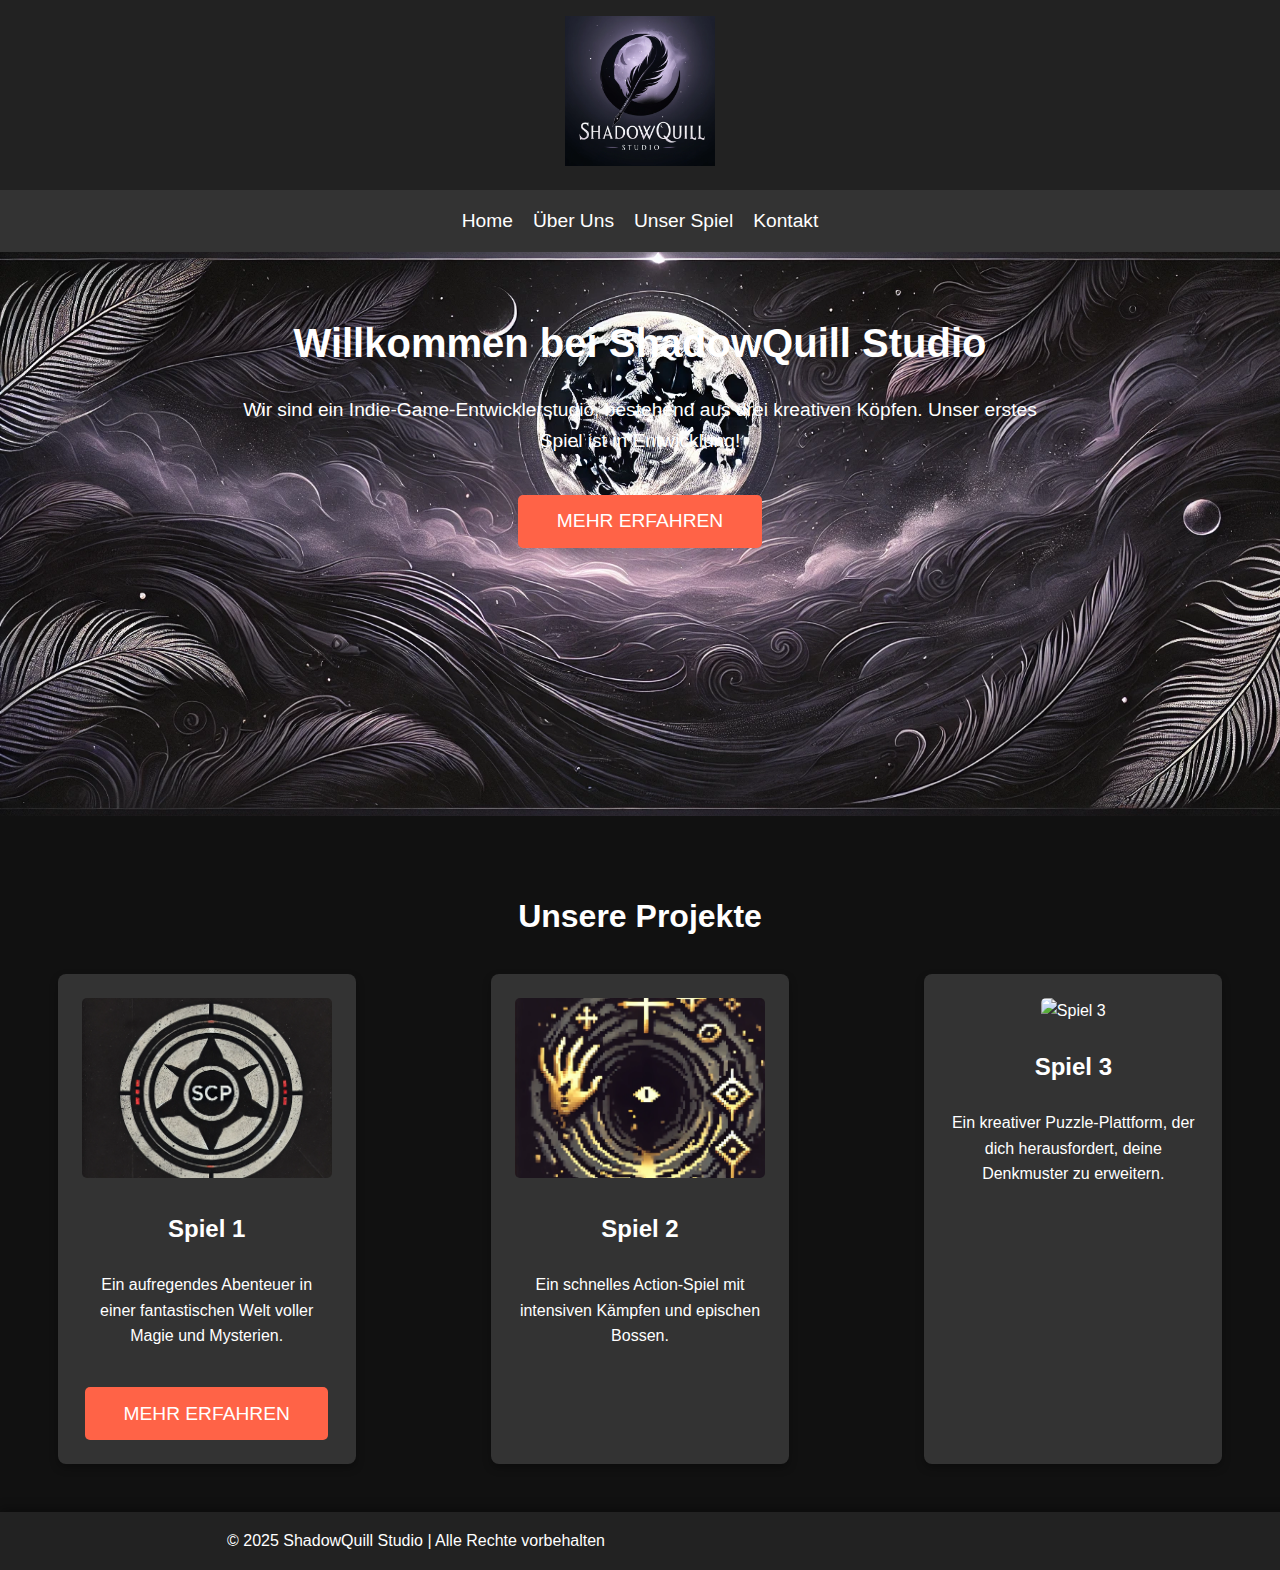
==== index.html @ 2a1d0b26 "Update index.html" ====
<!DOCTYPE html>
<html lang="de">
<head>
    <meta charset="UTF-8">
    <meta name="viewport" content="width=device-width, initial-scale=1.0">
    <title>ShadowQuill Studio</title>
    <link rel="stylesheet" href="assets/styles.css">
    <script src="assets/visitor-tracker.js" defer></script>
    <link rel="icon" type="image/png" href="ShadowQuill.png">
    <style>
        /* Allgemeine Einstellungen */
        body {
            font-family: Arial, sans-serif;
            margin: 0;
            padding: 0;
            text-align: center;
            background-color: #111;
            color: white;
            overflow-x: hidden;
        }

        /* Header */
        header {
            background-color: #222;
            padding: 1em;
            box-shadow: 0 4px 10px rgba(0, 0, 0, 0.3);
        }

        .logo {
            max-width: 150px;
        }

        /* Navigation */
        nav {
            background-color: #333;
            padding: 1em;
            display: flex;
            justify-content: center;
            gap: 20px;
        }

        nav a {
            color: white;
            text-decoration: none;
            font-size: 1.2em;
            transition: color 0.3s;
        }

        nav a:hover {
            color: #ff6347; /* Sanftes Rot beim Hover */
        }

        /* Main Content */
        main {
            padding: 2em;
            background: url('shadow quill background.png') no-repeat center center;
            background-size: cover;
            min-height: 500px;
            position: relative;
            color: white;
        }

        h1 {
            font-size: 2.5em;
            margin-bottom: 0.5em;
        }

        p {
            font-size: 1.2em;
            max-width: 800px;
            margin: 0 auto;
        }

        .cta-button {
            background-color: #ff6347;
            color: white;
            padding: 0.8em 2em;
            border: none;
            font-size: 1.2em;
            cursor: pointer;
            text-transform: uppercase;
            margin-top: 2em;
            transition: background-color 0.3s;
        }

        .cta-button:hover {
            background-color: #ff4500;
        }

        /* Footer */
        footer {
            background-color: #222;
            padding: 1em;
            position: relative;
            bottom: 0;
            width: 100%;
            box-shadow: 0 -4px 10px rgba(0, 0, 0, 0.3);
        }

        footer p {
            margin: 0;
            font-size: 1em;
        }

        /* Sektionen */
        section {
            padding: 3em 0;
        }

        section h2 {
            font-size: 2em;
            margin-bottom: 1em;
        }

        .cards {
            display: flex;
            justify-content: space-around;
            gap: 20px;
            flex-wrap: wrap;
        }

        .card {
            background-color: #333;
            padding: 1.5em;
            width: 250px;
            border-radius: 8px;
            box-shadow: 0 4px 8px rgba(0, 0, 0, 0.3);
            transition: transform 0.3s;
        }

        .card:hover {
            transform: scale(1.05);
        }

        .card img {
            width: 100%;
            border-radius: 5px;
            height: 180px;
            object-fit: cover;
        }

        .card h3 {
            margin-top: 1em;
            font-size: 1.5em;
        }

        .card p {
            margin-top: 0.5em;
            font-size: 1em;
        }

        /* Kontaktformular */
        #contact {
            background-color: #333;
            color: white;
            padding: 3em;
            display: flex;
            flex-direction: column;
            align-items: center;
        }

        #contact h2 {
            margin-bottom: 1em;
        }

        input, textarea {
            width: 100%;
            max-width: 500px;
            padding: 0.8em;
            margin: 0.5em 0;
            border: 1px solid #ccc;
            border-radius: 5px;
        }

        button {
            background-color: #ff6347;
            color: white;
            padding: 0.8em 2em;
            border: none;
            border-radius: 5px;
            font-size: 1.1em;
            cursor: pointer;
        }

        button:hover {
            background-color: #ff4500;
        }

    </style>
</head>
<body>
    <header>
        <img src="ShadowQuill.png" alt="ShadowQuill Studio Logo" class="logo">
    </header>
    <nav>
        <a href="#">Home</a>
        <a href="pages/about.html">Über Uns</a>
        <a href="pages/game.html">Unser Spiel</a>
        <a href="#contact">Kontakt</a>
    </nav>
    <main>
        <h1>Willkommen bei ShadowQuill Studio</h1>
        <p>Wir sind ein Indie-Game-Entwicklerstudio, bestehend aus drei kreativen Köpfen. Unser erstes Spiel ist in Entwicklung!</p>
        <button class="cta-button">Mehr erfahren</button>
    </main>
    <!-- Unsere Spiele-Sektion -->
    <section>
        <h2>Unsere Projekte</h2>
        <div class="cards">
            <div class="card">
                <img src="/assets/images/SCP TB.png" alt="Game 1 Icon">
                <h3>Spiel 1</h3>
                <p>Ein aufregendes Abenteuer in einer fantastischen Welt voller Magie und Mysterien.</p>
                <a href="pages/game.html">
                     <button class="cta-button">Mehr erfahren</button>
                </a>
            </div>
            <div class="card">
                <img src="/assets/images/ECHOES OF THE ABYSS.png" alt="Spiel 2">
                <h3>Spiel 2</h3>
                <p>Ein schnelles Action-Spiel mit intensiven Kämpfen und epischen Bossen.</p>
            </div>
            <div class="card">
                <img src="game-3.jpg" alt="Spiel 3">
                <h3>Spiel 3</h3>
                <p>Ein kreativer Puzzle-Plattform, der dich herausfordert, deine Denkmuster zu erweitern.</p>
            </div>
        </div>
    </section>
    <footer>
        <p>&copy; 2025 ShadowQuill Studio | Alle Rechte vorbehalten</p>
    </footer>
</body>
</html>
---- assets/styles.css ----
::selection {
    background: black;
    color: white;
}

body {
    font-family: Arial, sans-serif;
    line-height: 1.6;
    margin: 0;
    padding: 0;
}

* {
    transition: background 0.3s ease, color 0.3s ease;
}
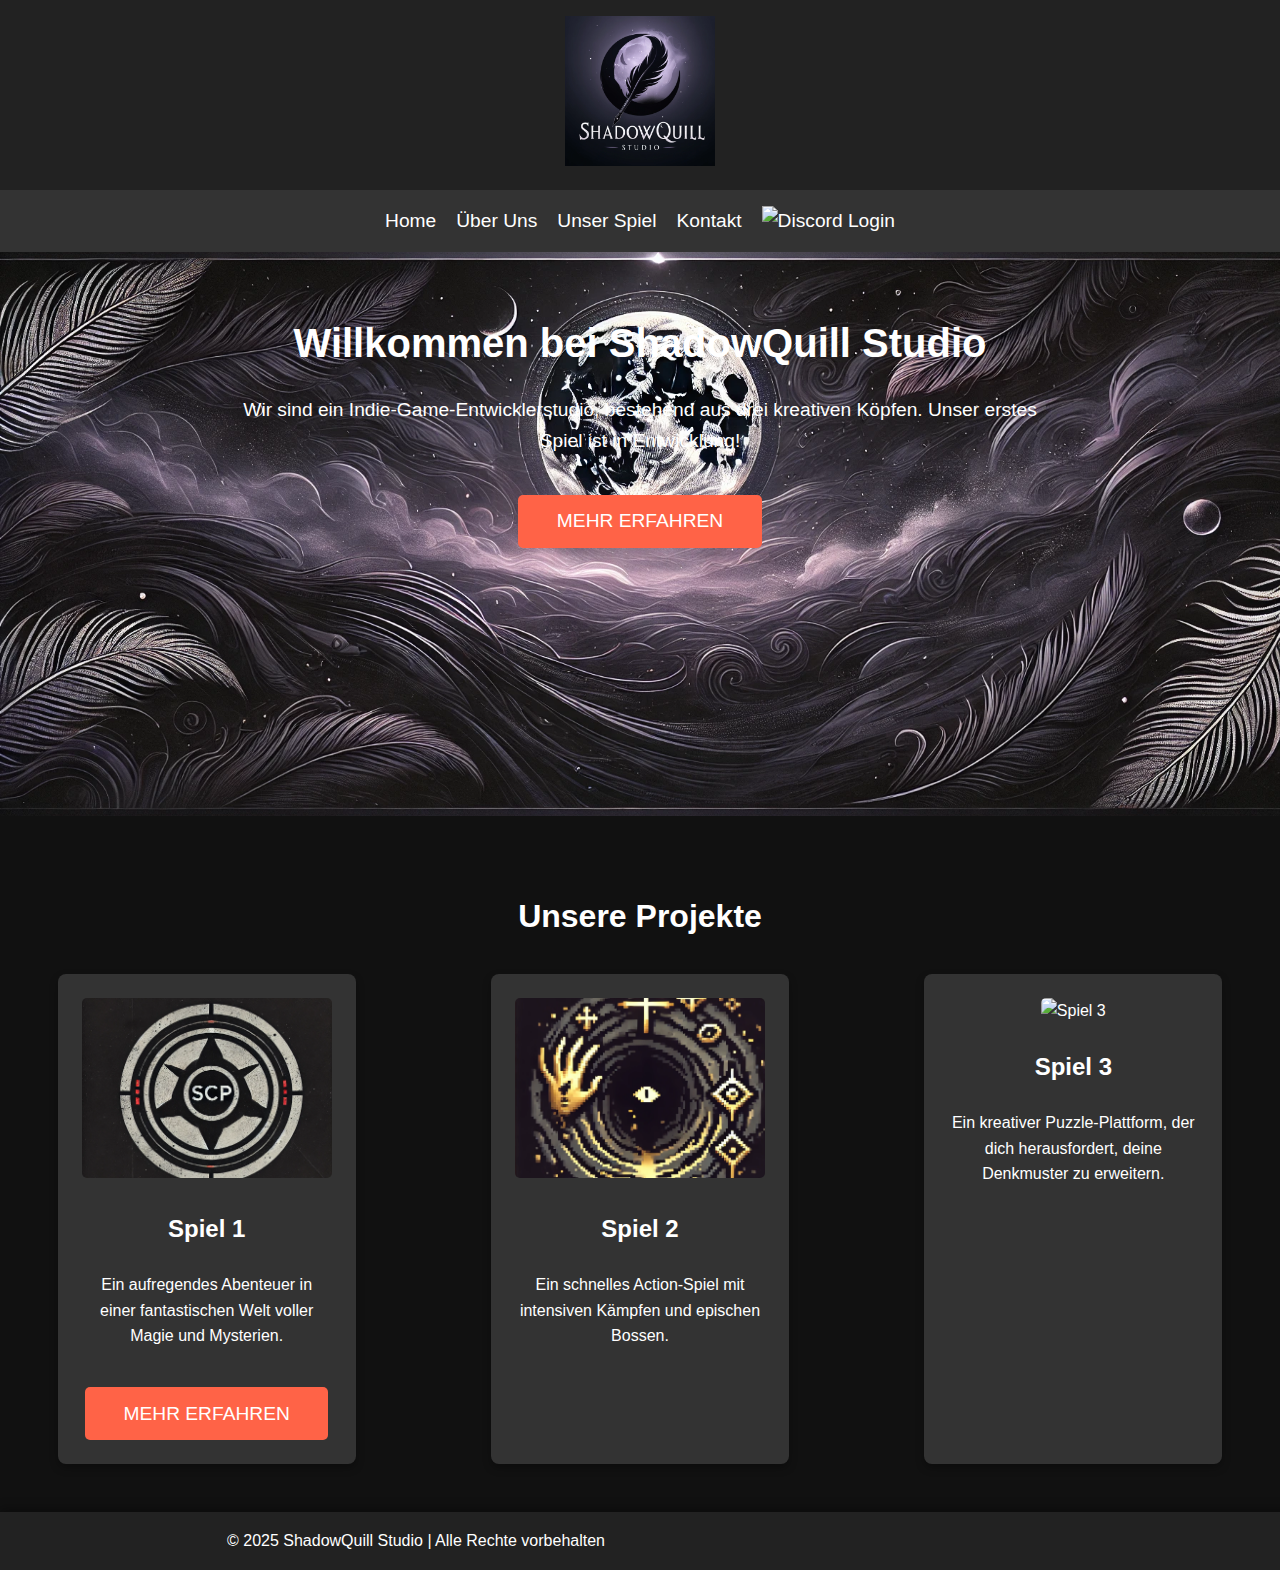
==== commit 6b3d8d4d: "Update index.html" ====
--- a/index.html
+++ b/index.html
@@ -197,6 +197,10 @@
         <a href="pages/about.html">Über Uns</a>
         <a href="pages/game.html">Unser Spiel</a>
         <a href="#contact">Kontakt</a>
+        <!-- Discord Login Button -->
+        <a href="https://discord.com/oauth2/authorize?client_id=1342225724148420769&redirect_uri=https://shadowquill.vercel.app/callback&response_type=code&scope=identify" target="_blank">
+            <img src="https://upload.wikimedia.org/wikipedia/commons/thumb/9/9f/Discord_logo_2023.svg/120px-Discord_logo_2023.svg.png" alt="Discord Login" style="width: 40px; height: 40px;">
+        </a>
     </nav>
     <main>
         <h1>Willkommen bei ShadowQuill Studio</h1>
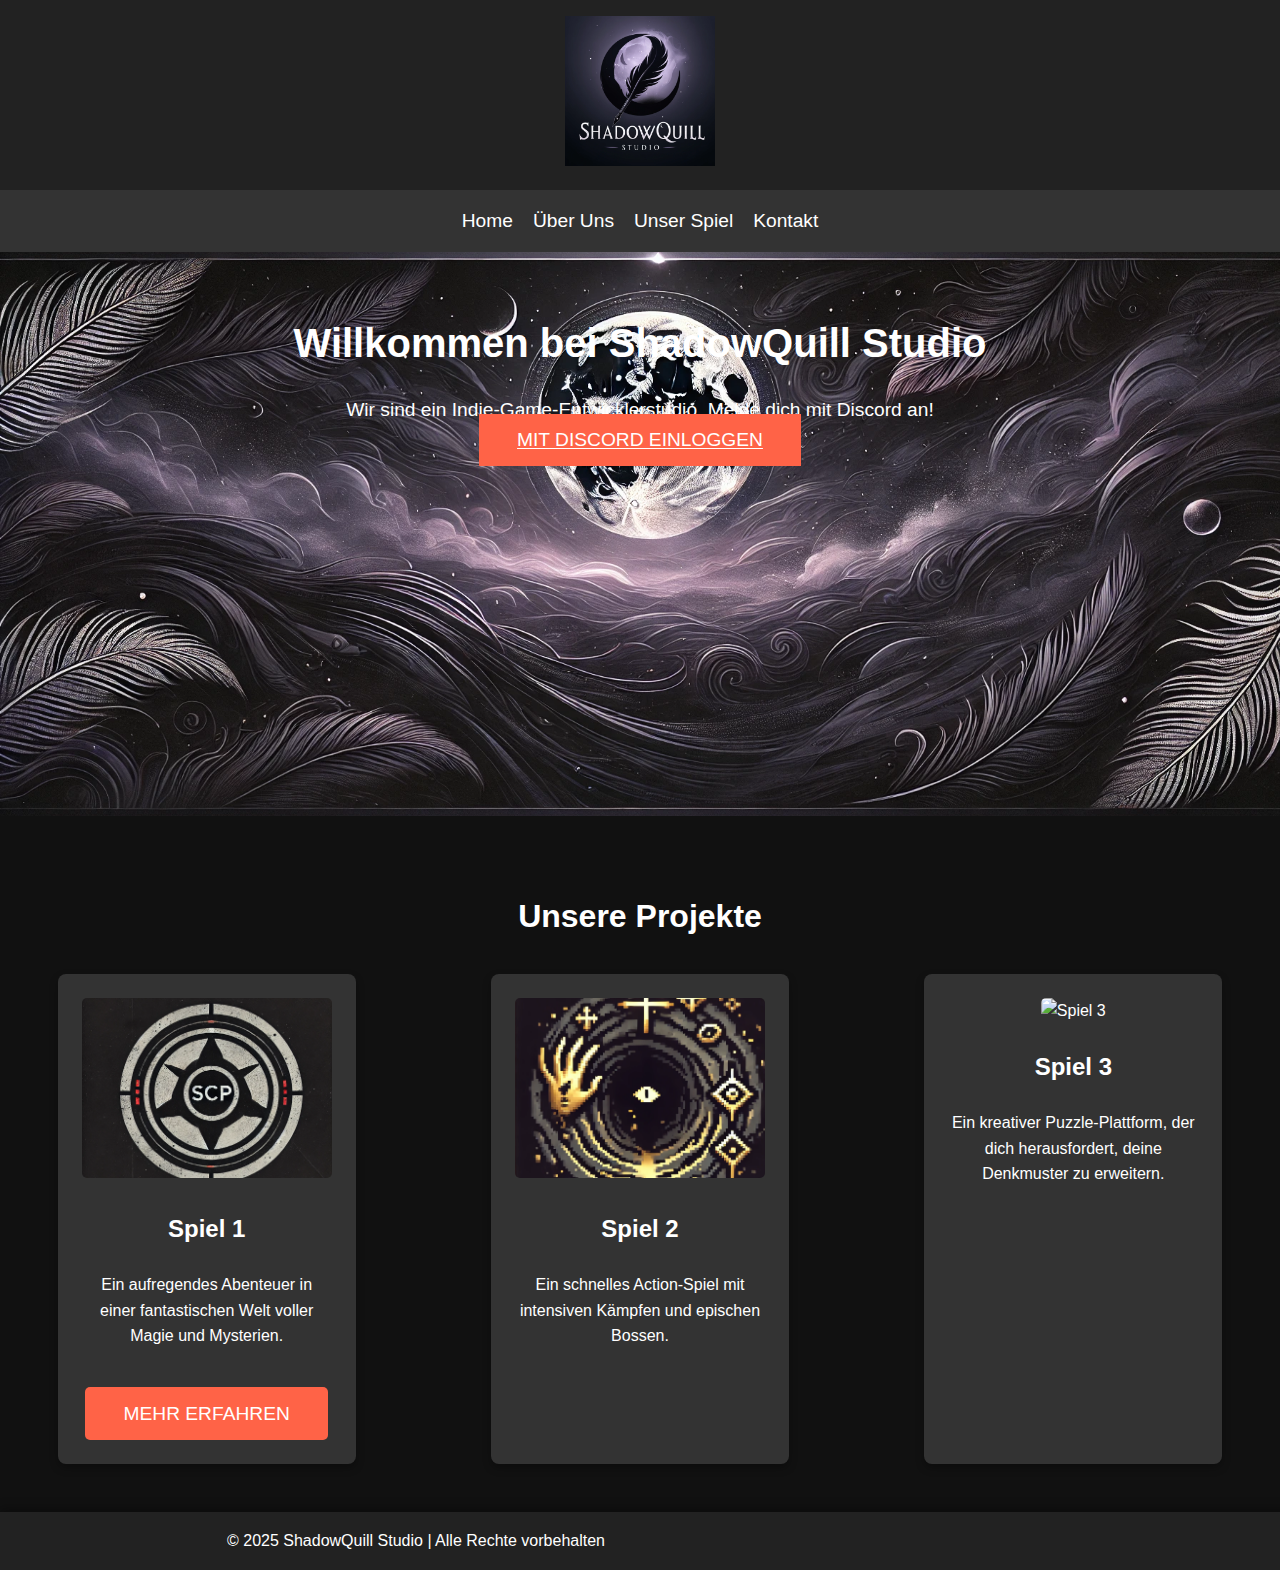
==== commit 7b3c2d28: "Update index.html" ====
--- a/index.html
+++ b/index.html
@@ -197,15 +197,18 @@
         <a href="pages/about.html">Über Uns</a>
         <a href="pages/game.html">Unser Spiel</a>
         <a href="#contact">Kontakt</a>
-        <!-- Discord Login Button -->
-        <a href="https://discord.com/oauth2/authorize?client_id=1342225724148420769&redirect_uri=https://shadowquill.vercel.app/callback&response_type=code&scope=identify" target="_blank">
-            <img src="https://upload.wikimedia.org/wikipedia/commons/thumb/9/9f/Discord_logo_2023.svg/120px-Discord_logo_2023.svg.png" alt="Discord Login" style="width: 40px; height: 40px;">
-        </a>
     </nav>
     <main>
         <h1>Willkommen bei ShadowQuill Studio</h1>
-        <p>Wir sind ein Indie-Game-Entwicklerstudio, bestehend aus drei kreativen Köpfen. Unser erstes Spiel ist in Entwicklung!</p>
-        <button class="cta-button">Mehr erfahren</button>
+        <p>Wir sind ein Indie-Game-Entwicklerstudio. Melde dich mit Discord an!</p>
+
+        <!-- Discord Login Button -->
+        <a href="https://shadowquill.vercel.app/callback" class="cta-button" target="_blank">Mit Discord einloggen</a>
+
+        <div id="user-info" style="display: none;">
+            <h2>Willkommen, <span id="username"></span>!</h2>
+            <img id="user-avatar" src="" alt="Avatar" />
+        </div>
     </main>
     <!-- Unsere Spiele-Sektion -->
     <section>
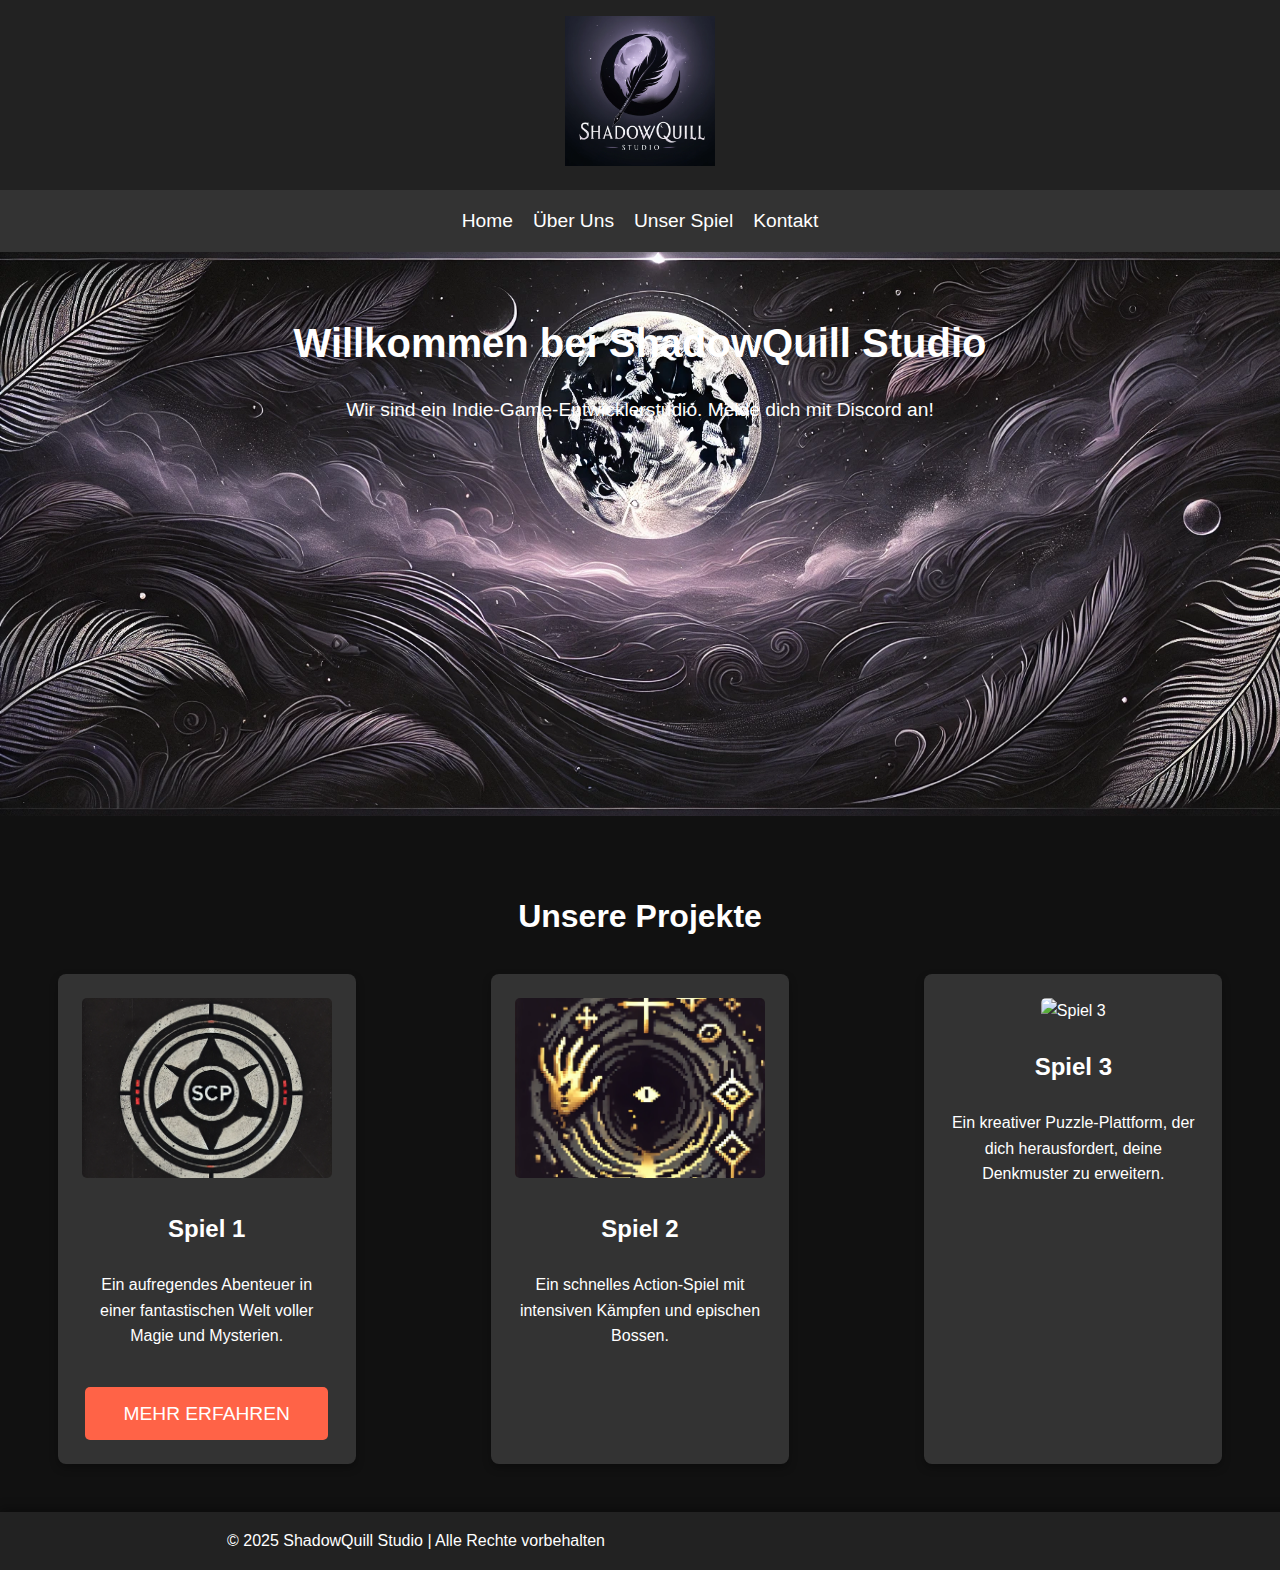
==== commit 5a278a22: "Update index.html" ====
--- a/index.html
+++ b/index.html
@@ -201,13 +201,6 @@
     <main>
         <h1>Willkommen bei ShadowQuill Studio</h1>
         <p>Wir sind ein Indie-Game-Entwicklerstudio. Melde dich mit Discord an!</p>
-
-        <!-- Discord Login Button -->
-        <a href="https://shadowquill.vercel.app/callback" class="cta-button" target="_blank">Mit Discord einloggen</a>
-
-        <div id="user-info" style="display: none;">
-            <h2>Willkommen, <span id="username"></span>!</h2>
-            <img id="user-avatar" src="" alt="Avatar" />
         </div>
     </main>
     <!-- Unsere Spiele-Sektion -->
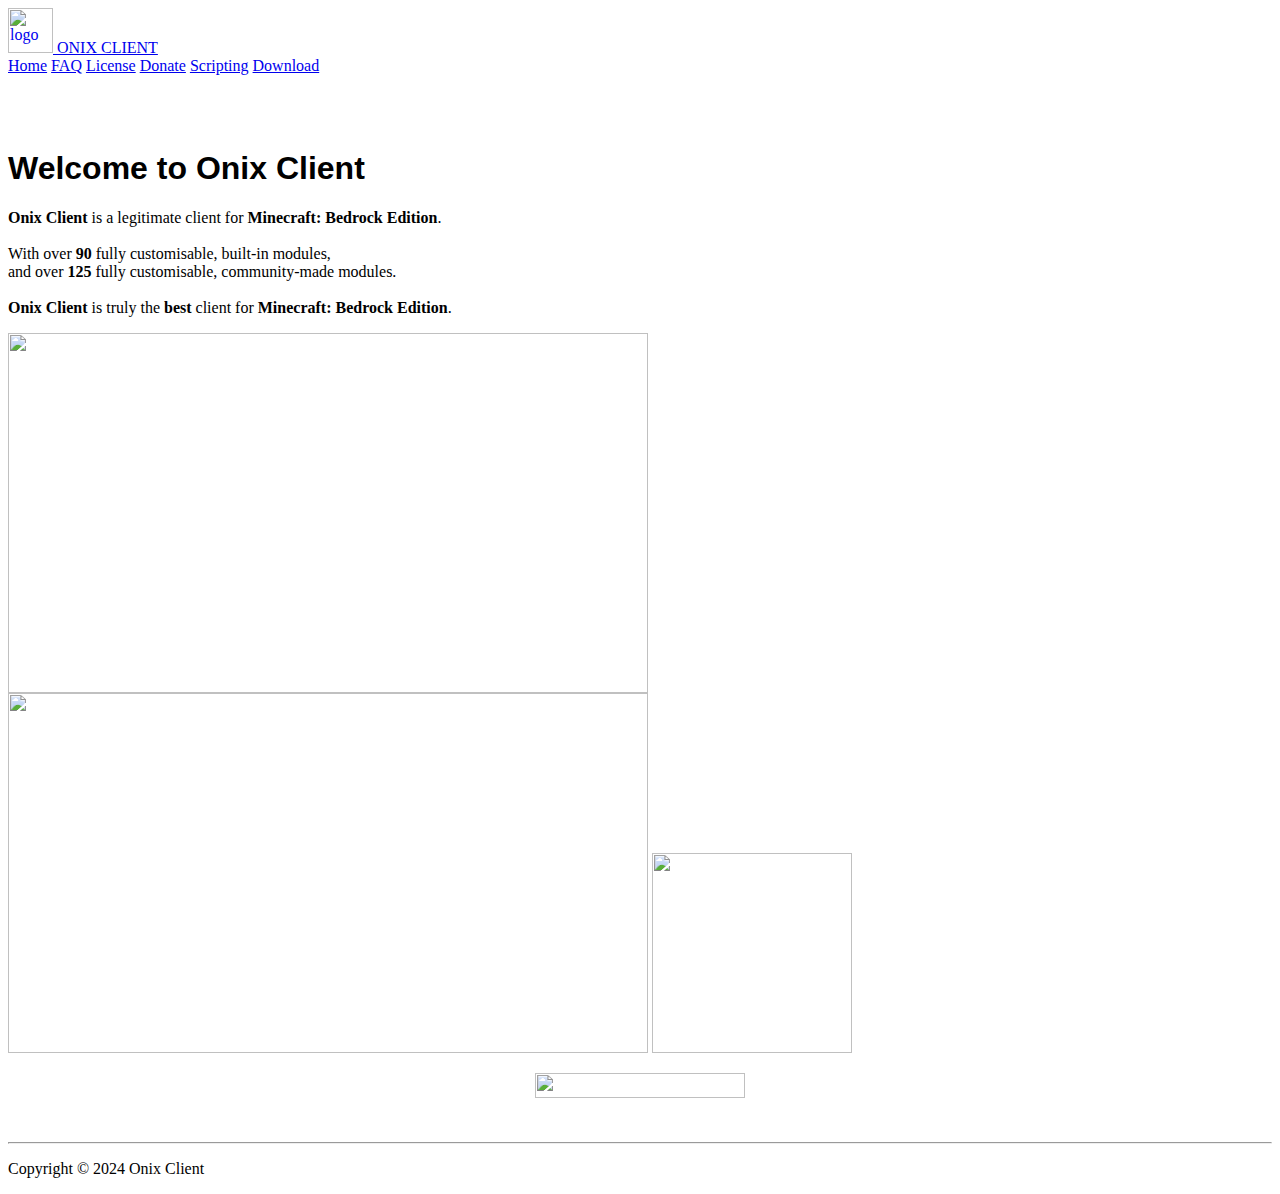
==== commit eb53e283: "Update index.html" ====
--- a/index.html
+++ b/index.html
@@ -1,234 +1,129 @@
-<!DOCTYPE html>
-<html lang="de">
-<head>
-    <meta charset="UTF-8">
-    <meta name="viewport" content="width=device-width, initial-scale=1.0">
-    <title>ShadowQuill Studio</title>
-    <link rel="stylesheet" href="assets/styles.css">
-    <script src="assets/visitor-tracker.js" defer></script>
-    <link rel="icon" type="image/png" href="ShadowQuill.png">
-    <style>
-        /* Allgemeine Einstellungen */
-        body {
-            font-family: Arial, sans-serif;
-            margin: 0;
-            padding: 0;
-            text-align: center;
-            background-color: #111;
-            color: white;
-            overflow-x: hidden;
-        }
+<html><head>
+    <script async="" src="https://pagead2.googlesyndication.com/pagead/js/adsbygoogle.js?client=ca-pub-8810880028192246" crossorigin="anonymous"></script>
+    <meta http-equiv="CONTENT-TYPE" content="text/html; charset=UTF-8">
+    <link rel="stylesheet" href="styles/style.css">
+    <link rel="icon" type="onixlogo" href="favicon.ico">
+    <title>Onix Client</title>
+    <meta content="Onix Client" property="og:title">
+    <meta content="https://onixclient.com" property="og:url">
+    <meta content="Onix Client is a legitimate client for Minecraft: Bedrock Edition.
+          With over 90 fully customisable, built-in modules, and over 125 fully customisable, community-made modules.
+          Onix Client is truly the best client for Minecraft: Bedrock Edition." property="og:description">
+    <meta content="https://onixclient.com/assets/biglogo.png" property="og:image">
+    <meta content="#008FC1" data-react-helmet="true" name="theme-color">
+<style type="text/css" id="operaUserStyle"></style><style type="text/css">:root [href^="//mage98rquewz.com/"], :root [href^="//x4pollyxxpush.com/"], :root span[id^="ezoic-pub-ad-placeholder-"], :root ins.adsbygoogle[data-ad-slot], :root ins.adsbygoogle[data-ad-client], :root img[src^="https://s-img.adskeeper.com/"], :root guj-ad, :root gpt-ad, :root div[id^="zergnet-widget"], :root div[id^="vuukle-ad-"], :root div[id^="taboola-stream-"], :root div[id^="sticky_ad_"], :root div[id^="st"][style^="z-index: 999999999;"], :root div[id^="gpt_ad_"], :root div[id^="ezoic-pub-ad-"], :root div[id^="dfp-ad-"], :root div[id^="crt-"][style], :root div[id^="adspot-"], :root div[id^="adrotate_widgets-"], :root ps-connatix-module, :root div[id^="ad_position_"], :root div[id^="ad-div-"], :root div[id*="ScriptRoot"], :root div[id*="MarketGid"], :root div[data-id-advertdfpconf], :root div[data-dfp-id], :root hl-adsense, :root div[data-contentexchange-widget], :root div[data-alias="300x250 Ad 2"], :root div[data-adzone], :root div[data-adunit-path], :root div[data-adname], :root div[data-ad-targeting], :root div[data-ad-placeholder], :root div[aria-label="Ads"], :root display-ads, :root display-ad-component, :root atf-ad-slot, :root aside[id^="adrotate_widgets-"], :root amp-fx-flying-carpet, :root amp-embed[type="taboola"], :root amp-connatix-player, :root amp-ad-custom, :root amp-ad, :root div[id^="google_dfp_"], :root ad-slot, :root ad-shield-ads, :root a[style="width:100%;height:100%;z-index:10000000000000000;position:absolute;top:0;left:0;"], :root a[onmousedown^="this.href='https://paid.outbrain.com/network/redir?"] + .ob_source, :root a[href^="https://xbet-4.com/"], :root div[id^="ad-position-"], :root a[href^="https://www.toprevenuegate.com/"], :root a[href^="https://www.purevpn.com/"][href*="&utm_source=aff-"], :root a[href^="https://www.privateinternetaccess.com/"] > img, :root a[href^="https://www.onlineusershielder.com/"], :root a[href^="https://www.liquidfire.mobi/"], :root a[href^="https://www.infowarsstore.com/"] > img, :root a[href^="https://www.highperformancecpmgate.com/"], :root a[href^="https://www.highcpmrevenuenetwork.com/"], :root a[href^="https://lnkxt.bannerator.com/"], :root a[href^="https://www.geekbuying.com/dynamic-ads/"], :root a[href^="https://www.financeads.net/tc.php?"], :root a[href^="https://www.effectiveratecpm.com/"], :root [href^="https://www.herbanomic.com/"] > img, :root a[href^="https://maymooth-stopic.com/"], :root a[href^="https://www.dql2clk.com/"], :root a[href^="https://www.nutaku.net/signup/landing/"], :root a[href^="https://www.dating-finder.com/signup/?ai_d="], :root a[href^="https://explore-site.com/"], :root a[href^="https://www.brazzersnetwork.com/landing/"], :root a[href^="https://www.adxsrve.com/"], :root [data-template-type="nativead"], :root a[href^="https://www.endorico.com/Smartlink/"], :root a[href^="https://www.adultempire.com/"][href*="?partner_id="], :root a[href^="https://voluum.prom-xcams.com/"], :root a[href^="https://twinrdsrv.com/"], :root a[href^="https://trk.nfl-online-streams.club/"], :root a[href^="https://tracking.avapartner.com/"], :root a[href^="https://track.wg-aff.com"], :root a[href^="https://track.ultravpn.com/"], :root a[href^="https://track.afcpatrk.com/"], :root a[href^="https://torguard.net/aff.php"] > img, :root [data-identity="adhesive-ad"], :root a[href^="https://tc.tradetracker.net/"] > img, :root a[href^="https://tatrck.com/"], :root a[href^="https://click.candyoffers.com/"], :root [href^="https://zstacklife.com/"] img, :root a[href^="https://t.aslnk.link/"], :root a[href^="https://t.adating.link/"], :root a[href^="https://t.acam.link/"], :root a[href*="//daichoho.com/"], :root a[href^="https://syndication.optimizesrv.com/"], :root a[href^="https://go.trackitalltheway.com/"], :root [href^="https://track.fiverr.com/visit/"] > img, :root a[href^="https://syndication.exoclick.com/"], :root a[href^="https://syndication.dynsrvtbg.com/"], :root div[data-alias="300x250 Ad 1"], :root a[href^="https://syndicate.contentsserved.com/"], :root a[href^="https://svb-analytics.trackerrr.com/"], :root a[href^="https://ad.doubleclick.net/"], :root a[href^="https://static.fleshlight.com/images/banners/"], :root a[href^="https://slkmis.com/"], :root bottomadblock, :root a[href^="https://s.zlinkd.com/"], :root a[href^="https://s.zlink3.com/"], :root a[href^="https://www.mrskin.com/account/"], :root a[href^="https://s.optzsrv.com/"], :root a[href^="https://s.ma3ion.com/"], :root #kt_player > div[style$="display: block;"][style*="inset: 0px;"], :root a[href^="https://quotationfirearmrevision.com/"], :root a[href^="https://pubads.g.doubleclick.net/"], :root a[href^="https://ak.oalsauwy.net/"], :root a[href^="https://softwa.cfd/"], :root a[href^="https://play1ad.shop/"], :root a[href^="https://prf.hn/click/"][href*="/camref:"] > img, :root a[href^="https://www.dating-finder.com/?ai_d="], :root a[href^="https://serve.awmdelivery.com/"], :root a[href^="https://prf.hn/click/"][href*="/adref:"] > img, :root app-ad, :root [href^="https://ap.octopuspop.com/click/"] > img, :root a[href^="https://postback1win.com/"], :root a[href^="https://mmwebhandler.aff-online.com/"], :root a[href^="https://www.bet365.com/"][href*="affiliate="], :root a[href^="https://pb-track.com/"], :root a[href^="https://pb-front.com/"], :root a[href^="https://paid.outbrain.com/network/redir?"], :root a[href^="https://streamate.com/landing/click/"], :root div[class^="Adstyled__AdWrapper-"], :root a[href^="https://startgaming.net/tienda/" i], :root a[href^="https://osfultrbriolenai.info/"], :root a[href^="https://upsups.click/"], :root a[href^="https://ndt5.net/"], :root a[href^="http://eighteenderived.com/"], :root a[href^="https://natour.naughtyamerica.com/track/"], :root a[href^="https://mediaserver.entainpartners.com/renderBanner.do?"], :root a[href^="https://m.do.co/c/"] > img, :root .nya-slot[style], :root a[href^="https://a.bestcontentweb.top/"], :root a[href^="https://lobimax.com/"], :root a[href^="https://lead1.pl/"], :root a[href^="https://landing.brazzersnetwork.com/"], :root a[href^="https://join.virtuallust3d.com/"], :root a[href^="https://kiksajex.com/"], :root a[href^="https://juicyads.in/"], :root a[href^="https://snowdayonline.xyz/"], :root a[href^="https://mediaserver.gvcaffiliates.com/renderBanner.do?"], :root a[href^="https://join.dreamsexworld.com/"], :root a[href^="https://jaxofuna.com/"], :root a[href^="https://italarizege.xyz/"], :root a[href^="https://iqbroker.com/"][href*="?aff="], :root a[href^="https://identicaldrench.com/"], :root a[href^="https://hot-growngames.life/"], :root a[href^="https://helmethomicidal.com/"], :root a[href^="https://golinks.work/"], :root ark-top-ad, :root a[href^="https://s.zlinkn.com/"], :root a[href^="https://go.xxxvjmp.com/"], :root [class^="tile-picker__CitrusBannerContainer-sc-"], :root a[href^="https://go.xxxiijmp.com"], :root a[href^="https://go.xtbaffiliates.com/"], :root [data-role="tile-ads-module"], :root a[href^="https://go.xlviirdr.com"], :root a[href^="https://go.xlviiirdr.com"], :root a[href^="https://ismlks.com/"], :root [href^="https://www.mypillow.com/"] > img, :root a[href^="https://go.xlirdr.com"], :root [data-css-class="dfp-inarticle"], :root a[href^="https://l.hyenadata.com/"], :root a[href^="https://go.tmrjmp.com"], :root a[href^="https://zirdough.net/"], :root a[href^="https://s.deltraff.com/"], :root a[href^="https://go.markets.com/visit/?bta="], :root a[href^="https://billing.purevpn.com/aff.php"] > img, :root a[href^="https://go.hpyrdr.com/"], :root a[href^="https://lijavaxa.com/"], :root a[href^="https://go.goaserv.com/"], :root a[href^="https://t.hrtye.com/"], :root a[href^="https://go.etoro.com/"] > img, :root a[href^="https://go.dmzjmp.com"], :root a[href^="https://www.bang.com/?aff="], :root #mgb-container > #mgb, :root a[href^="https://go.admjmp.com"], :root a[href^="https://ak.stikroltiltoowi.net/"], :root a[href^="https://get.surfshark.net/aff_c?"][href*="&aff_id="] > img, :root a[href^="https://www.mrskin.com/tour"], :root a[href^="https://financeads.net/tc.php?"], :root a[href^="https://www.adskeeper.com"], :root a[data-redirect^="https://paid.outbrain.com/network/redir?"], :root [href^="https://clicks.affstrack.com/"] > img, :root a[href^="https://ak.hauchiwu.com/"], :root a[href^="https://engine.phn.doublepimp.com/"], :root a[href^="https://engine.blueistheneworanges.com/"], :root a[href^="https://drumskilxoa.click/"], :root a[href^="https://dl-protect.net/"], :root a[href^="https://rixofa.com/"], :root #ads[style^="position: absolute; z-index: 30; width: 100%; height"], :root a[href^="https://disobediencecalculatormaiden.com/"], :root a[href*=".foxqck.com/"], :root a[href^="https://ctosrd.com/"], :root a[href^="https://clixtrac.com/"], :root [href^="https://noqreport.com/"] > img, :root a[href^="https://clicks.pipaffiliates.com/"], :root app-advertisement, :root a[href^="https://getmatchedlocally.com/"], :root a[href^="https://clickins.slixa.com/"], :root a[href^="https://datewhisper.life/"], :root a[href^="https://get-link.xyz/"], :root a[href^="https://click.linksynergy.com/fs-bin/"] > img, :root a[href^="https://combodef.com/"], :root a[href^="https://click.hoolig.app/"], :root a[href^="https://track.totalav.com/"], :root a[href^="https://ctrdwm.com/"], :root img[src^="https://images.purevpnaffiliates.com"], :root a[href^="https://porntubemate.com/"], :root a[href^="https://clickadilla.com/"], :root a[href^="https://click.dtiserv2.com/"], :root a[href^="https://go.xlvirdr.com"], :root a[href^="http://www.iyalc.com/"], :root a[href^="https://claring-loccelkin.com/"], :root a[href^="https://bongacams2.com/track?"], :root a[href^="https://t.ajrkm1.com/"], :root [href="https://masstortfinancing.com"] img, :root a[href^="https://bongacams10.com/track?"], :root a[href^="https://www.sheetmusicplus.com/"][href*="?aff_id="], :root a[href^="https://bngpt.com/"], :root a[href^="https://black77854.com/"], :root a[href^="https://banners.livepartners.com/"], :root a[href^="https://myclick-2.com/"], :root a[href^="https://sexynearme.com/"], :root a[href^="https://baipahanoop.net/"], :root a[href^="http://revolvemockerycopper.com/"], :root a[href^="https://awptjmp.com/"], :root a[href^="https://join.sexworld3d.com/track/"], :root a[href^="https://aweptjmp.com/"], :root a[href^="https://ausoafab.net/"], :root a[href^="https://adclick.g.doubleclick.net/"], :root a[href^="https://bc.game/"], :root a[href^="https://a.bestcontentoperation.top/"], :root a[href^="https://adultfriendfinder.com/go/"], :root a[href^="https://ads.planetwin365affiliate.com/"], :root a[href^="https://ads.leovegas.com/"], :root a[href^="https://auesk.cfd/"], :root a[href^="https://a2.adform.net/"], :root a[href^="https://a.candyai.love/"], :root a[href^="https://playnano.online/offerwalls/?ref="], :root a[href^="https://a.adtng.com/"], :root .banner-img > .pbl, :root [data-m-ad-id], :root a[href^="https://a-ads.com/"], :root a[href^="https://ak.psaltauw.net/"], :root a[href^="https://1winpb.com/"], :root div[id^="rc-widget-"], :root a[href^="http://eslp34af.click/"], :root a[href^="https://turnstileunavailablesite.com/"], :root a[href^="https://chaturbate.com/in/?"], :root a[href^="https://prf.hn/click/"][href*="/creativeref:"] > img, :root a[href*="&maxads="], :root a[href^="http://www.adultempire.com/unlimited/promo?"][href*="&partner_id="], :root a[href^="https://1betandgonow.com/"], :root a[href^="https://eergortu.net/"], :root div[id^="optidigital-adslot"], :root a[href^="https://123-stream.org/"], :root a[href^="http://www.friendlyduck.com/AF_"], :root a[href^="https://allhost.shop/aff.php?"], :root [data-dynamic-ads], :root a[href^="http://vnte9urn.click/"], :root a[href^="https://getvideoz.click/"], :root a[href^="http://troopsassistedstupidity.com/"], :root a[href^="http://trk.globwo.online/"], :root a[href^="https://random-affiliate.atimaze.com/"], :root a-ad, :root a[href^="https://offhandpump.com/"], :root a[href^="http://stickingrepute.com/"], :root #slashboxes > .deals-rail, :root a[href^="http://roadcontagion.com/"], :root a[href^="http://premonitioninventdisagree.com/"], :root a[href^="http://naggingirresponsible.com/"], :root a[href^="https://in.rabbtrk.com/"], :root a[href^="http://www.h4trck.com/"], :root a[href^="https://81ac.xyz/"], :root a[href^="http://guestblackmail.com/"], :root a[href^="http://cam4com.go2cloud.org/aff_c?"], :root a[href^="https://ads.betfair.com/redirect.aspx?"], :root [href^="https://www.mypatriotsupply.com/"] > img, :root a[href^="https://trk.softonixs.xyz/"], :root a[href^="http://dragnag.com/"], :root a[href^="http://dragfault.com/"], :root [data-advadstrackid], :root a[href^="http://muzzlematrix.com/"], :root a[href^="https://track.adform.net/"], :root a[href^="http://avthelkp.net/"], :root a[href^="https://a.medfoodhome.com/"], :root a[href^="https://engine.flixtrial.com/"], :root [data-type="ad-vertical"], :root [data-taboola-options], :root a[href^="http://annulmentequitycereals.com/"], :root a[href^="//startgaming.net/tienda/" i], :root a[href^="https://www.get-express-vpn.com/offer/"], :root a[href^="https://s.cant3am.com/"], :root a[href^="//s.st1net.com/splash.php"], :root a[href^="https://join.virtualtaboo.com/track/"], :root [id^="ad_sky"], :root a[href^="http://coefficienttolerategravel.com/"], :root a[href^="https://a.medfoodsafety.com/"], :root a[href^="//go.eabids.com/"], :root a[href^="//ejitsirdosha.net/"], :root a[href^=" https://www.friendlyduck.com/AF_"], :root a[href*="/jump/next.php?r="], :root [href^="https://ilovemyfreedoms.com/landing-"], :root a[href^="https://go.nordvpn.net/aff"] > img, :root .\[\&_\.gdprAdTransparencyCogWheelButton\]\:\!pjra-z-\[5\], :root [href^="http://clicks.totemcash.com/"], :root a[href^="https://ad.zanox.com/ppc/"] > img, :root a[href^="https://lone-pack.com/"], :root [data-d-ad-id], :root a[href*=".engine.adglare.net/"], :root a[href^="https://t.ajrkm3.com/"], :root [href^="https://aads.com/campaigns/"], :root a[href^="//stighoazon.com/"], :root [href^="https://www.profitablegatecpm.com/"], :root div[id^="lazyad-"], :root a[href^="http://com-1.pro/"], :root a[href*=".cfm?domain="][href*="&fp="], :root [data-ad-name], :root a[href^="https://loboclick.com/"], :root a[data-url^="https://vulpix.bet/?ref="], :root a[href^="https://ab.advertiserurl.com/aff/"], :root a[data-oburl^="https://paid.outbrain.com/network/redir?"], :root a[href^="https://go.xlivrdr.com"], :root [onclick^="location.href='https://1337x.vpnonly.site/"], :root [name^="google_ads_iframe"], :root [id^="section-ad-banner"], :root a[href^="https://www.goldenfrog.com/vyprvpn?offer_id="][href*="&aff_id="], :root a[href*="//jjgirls.com/sex/Chaturbate"], :root [id^="ad-wrap-"], :root [href^="https://zone.gotrackier.com/"], :root a[href^="http://sarcasmadvisor.com/"], :root [href^="https://www.restoro.com/"], :root [href^="https://www.targetingpartner.com/"], :root .section-subheader > .section-hotel-prices-header, :root [href^="https://www.hostg.xyz/"] > img, :root a[href^="http://adultfriendfinder.com/go/"], :root a[href^="https://fastestvpn.com/lifetime-special-deal?a_aid="], :root a[href^="https://tour.mrskin.com/"], :root [href^="https://www.brighteonstore.com/products/"] img, :root citrus-ad-wrapper, :root a[href^="https://go.grinsbest.com/"], :root a[href^="https://vo2.qrlsx.com/"], :root [href^="https://www.avantlink.com/click.php"] img, :root div[id^="div-ads-"], :root [href^="https://rapidgator.net/article/premium/ref/"], :root [href^="https://join.girlsoutwest.com/"], :root a[href^="https://activate-game.com/"], :root .scroll-fixable.rail-right > .deals-rail, :root [data-wpas-zoneid], :root a[href^="https://track.aftrk3.com/"], :root [href^="https://join3.bannedsextapes.com"], :root a[href^="https://bodelen.com/"], :root a[href*=".g2afse.com/"], :root div[id^="adngin-"], :root [data-rc-widget], :root span[data-ez-ph-id], :root [href^="https://track.aftrk1.com/"], :root [href^="https://join.playboyplus.com/track/"], :root a[href^="https://go.xxxijmp.com"], :root [href^="https://istlnkcl.com/"], :root a[href^="https://tm-offers.gamingadult.com/"], :root [href^="https://charmingdatings.life/"], :root [href^="https://glersakr.com/"], :root a[href^="https://a.bestcontentfood.top/"], :root [href^="https://cpa.10kfreesilver.com/"], :root [data-id^="div-gpt-ad"], :root a[href^="https://tracker.loropartners.com/"], :root [href^="https://awbbjmp.com/"], :root div[ow-ad-unit-wrapper], :root a[data-href^="http://ads.trafficjunky.net/"], :root a[href^="http://partners.etoro.com/"], :root a[href^="https://www.friendlyduck.com/AF_"], :root [href^="https://ad1.adfarm1.adition.com/"], :root a[href^="https://bngprm.com/"], :root [href^="https://shiftnetwork.infusionsoft.com/go/"] > img, :root a[href^="https://go.strpjmp.com/"], :root a[href^="https://go.bushheel.com/"], :root a[href^="https://ctjdwm.com/"], :root a[href^="https://camfapr.com/landing/click/"], :root div[data-ad-wrapper], :root .gnt_em_vp_c[data-g-s="vp_dk"], :root [href="//sexcams.plus/"], :root [href^="http://www.mypillow.com/"] > img, :root a[href^="https://promerycergerful.com/"], :root #kt_player > a[target="_blank"], :root a[href^="http://bongacams.com/track?"], :root [href^="http://mypillow.com/"] > img, :root [href="https://ourgoldguy.com/contact/"] img, :root a[href^="https://wittered-mainging.com/"], :root #teaser3[style="width: 100%;text-align: center;display: scroll;position:fixed;bottom: 0;margin: 0 auto;z-index: 103;"], :root [href="https://www.masstortfinancing.com/"] > img, :root .ob_container .item-container-obpd, :root [id^="div-gpt-ad"], :root a[href^="https://go.rmhfrtnd.com/"], :root [href="https://jdrucker.com/gold"] > img, :root [href^="https://go.xlrdr.com"], :root [data-testid^="taboola-"], :root a[href^="https://track.1234sd123.com/"], :root zeus-ad, :root [data-testid="prism-ad-wrapper"], :root [href^="https://ad.admitad.com/"], :root [href^="https://mypillow.com/"] > img, :root [data-testid="ad_testID"], :root [href^="https://antiagingbed.com/discount/"] > img, :root a[href*=".adsrv.eacdn.com/"], :root [href^="https://optimizedelite.com/"] > img, :root [data-name="adaptiveConstructorAd"], :root a[href^="https://go.cmtaffiliates.com/"], :root [data-testid="adBanner-wrapper"], :root [href^="https://mylead.global/stl/"] > img, :root [href^="https://mypatriotsupply.com/"] > img, :root a[href^="https://go.hpyjmp.com"], :root iframe[scrolling="no"][sandbox*="allow-popups allow-modals"][style^="width: 100%; height: 100%; border: none;"], :root [href^="https://mystore.com/"] > img, :root [href^="https://wct.link/click?"], :root div[data-adunit], :root app-large-ad, :root [href^="https://turtlebids.irauctions.com/"] img, :root a[href^="https://believessway.com/"], :root a[href^="https://witnessjacket.com/"], :root [data-mobile-ad-id], :root [class^="amp-ad-"], :root a[href^="http://handgripvegetationhols.com/"], :root a[href^="https://go.bbrdbr.com"], :root a[href^="https://fc.lc/ref/"], :root [data-adshim], :root topadblock, :root a[href^="//s.zlinkd.com/"], :root #teaser1[style^="width:autopx;"], :root [href^="https://www.cloudways.com/en/?id"], :root [data-asg-ins], :root a[href^="https://gamingadlt.com/?offer="], :root [data-desktop-ad-id], :root .grid > .container > #aside-promotion, :root DFP-AD, :root [id^="ad_slider"], :root [data-adbridg-ad-class], :root #teaser3[style^="width:autopx;"], :root [data-adblockkey], :root [data-block-type="ad"], :root [data-ad-width], :root [onclick*="content.ad/"], :root [data-ad-manager-id], :root AMP-AD, :root [data-ad-cls], :root [data-ez-name], :root a[href^="https://go.mnaspm.com/"], :root a[href^="https://service.bv-aff-trx.com/"], :root a[href^="https://6-partner.com/"], :root [class^="s2nPlayer"], :root a[href^="https://traffdaq.com/"], :root [data-testid="commercial-label-taboola"], :root [class^="div-gpt-ad"], :root a[href^="http://tc.tradetracker.net/"] > img, :root a[href^="https://www8.smartadserver.com/"], :root a[href^="https://pb-imc.com/"], :root [href^="https://affiliate.fastcomet.com/"] > img, :root [class^="adDisplay-module"], :root [data-freestar-ad][id], :root AD-SLOT, :root a[href^="https://www.googleadservices.com/pagead/aclk?"] > img, :root [data-ad-module], :root a[href^="https://go.skinstrip.net"][href*="?campaignId="], :root #teaser2[style^="width:autopx;"], :root a[href^="https://ngineet.cfd/"], :root [data-revive-zoneid], :root a[href^="https://losingoldfry.com/"], :root div[id^="div-gpt-"], :root a[href^="https://gml-grp.com/"], :root .ob_dual_right > .ob_ads_header ~ .odb_div, :root a[href^="https://cam4com.go2cloud.org/"], :root a[href^="http://li.blogtrottr.com/click?"], :root a[onmousedown^="this.href='https://paid.outbrain.com/network/redir?"], :root a[href^="https://t.ajump1.com/"], :root a[href^="https://go.xxxjmp.com"], :root #leader-companion > a[href] { display: none !important; }</style></head>
+<body>
+    <div class="topbar">
+        <div class="logothing">
+            <a href="https://onixclient.com">
+                <img src="assets/biglogo.png" width="45" height="45" alt="logo">
+                <span class="name">
+                    ONIX CLIENT
+                </span>
+            </a>
+        </div>
+        <span class="navbar">
+            <a href="https://onixclient.com" class="active">Home</a>
+            <a href="faq">FAQ</a>
+            <a href="license">License</a>
+            <a href="https://onixclient.com/patreon" target="_blank" rel="noopener noreferrer">Donate</a>
+            <a href="https://docs.onixclient.com" target="_blank" rel="noopener noreferrer">Scripting</a>
+            <a href="download" class="download">Download</a>
+        </span>
+    </div>
+    <div class="centerdiv">
+        <br>
+        <br>
+        <br>
+        <h1 style="font-family: 'Poppins', sans-serif; font-weight: 700;">Welcome to Onix Client</h1>
+        <p>
+            <b>Onix Client</b> is a legitimate client for
+            <b>Minecraft: Bedrock Edition</b>.
+            <br>
+            <br>With over
+            <b>90</b> fully customisable, built-in modules,
+            <br>and over
+            <b>125</b> fully customisable, community-made modules.
+            <br>
+            <br>
+            <b>Onix Client</b> is truly the
+            <b>best</b> client for
+            <b>Minecraft: Bedrock Edition</b>.
+            <br>
+            </p><div>
+                <img src="assets/main.png" width="640" height="360" class="overlapA" id="IDoverlapA" onclick="clickToBig('IDoverlapA')">
+                <br>
+                <img src="assets/theming.png" width="640" height="360" class="overlapB" id="IDoverlapB" onclick="clickToBig('IDoverlapB')">
+                <img src="assets/biglogo.png" width="200" height="200" class="overlapC" id="IDoverlapC" onclick="clickToBig('IDoverlapC')">
+            </div>
+            <script>
+                let enlarged = false;
+                function clickToBig(imgID) {
+                    return
+                }
+                function clickToBigReal(imgID) {
+                    image = document.getElementById(imgID)
+                    if (enlarged === false) {
+                        image.style.transform = "scale(1.5)";
+                        image.style.transition = "transform 0.25s ease";
+                        image.style.
+                        enlarged = true
+                    }
+                    else {
+                        image.style.transform = "scale(1.0)";
+                        image.style.transition = "transform 0.25s ease";
+                        enlarged = false;
+                    }
+                }
+            </script>
+        <p></p>
+    </div>
+    <div id="downloadButtonInfiniteGrow">
+        <center>
+            <a href="download">
+                <img src="assets/download.png" width="210.375" height="25.125" class="chroma">
+            </a>
+        </center>
+        <script>
+            let downloadButtonInfiniteGrow = document.getElementById('downloadButtonInfiniteGrow');
+            let chroma = document.getElementsByClassName('chroma')[0];
+            let scale = 1.0;
+            let shouldScale = false;
+            let animationFrame;
 
-        /* Header */
-        header {
-            background-color: #222;
-            padding: 1em;
-            box-shadow: 0 4px 10px rgba(0, 0, 0, 0.3);
-        }
+            function scaleElement() {
+                scale += 0.001
+                downloadButtonInfiniteGrow.style.transform = 'scale(' + scale + ')';
+                animationFrame = requestAnimationFrame(scaleElement);
+            }
 
-        .logo {
-            max-width: 150px;
-        }
+            chroma.addEventListener('mouseover', function() {
+                if (!shouldScale) {
+                    shouldScale = true;
+                    animationFrame = requestAnimationFrame(scaleElement);
+                }
+            });
 
-        /* Navigation */
-        nav {
-            background-color: #333;
-            padding: 1em;
-            display: flex;
-            justify-content: center;
-            gap: 20px;
-        }
+            downloadButtonInfiniteGrow.addEventListener('mouseout', function() {
+                shouldScale = false;
+                cancelAnimationFrame(animationFrame);
+                downloadButtonInfiniteGrow.style.transition = 'transform 0.3s ease-out';
+                downloadButtonInfiniteGrow.style.transform = 'scale(1.0)';
+                setTimeout(() => {
+                    downloadButtonInfiniteGrow.style.transition = '';
+                    scale = 1.0;
+                }, 300);
+            });
+        </script>
+    </div>
+    <footer>
+        <div>
+            <br>
+            <br>
+            <hr>
+            <p>Copyright © 2024 Onix Client</p>
+        </div>
+    </footer>
 
-        nav a {
-            color: white;
-            text-decoration: none;
-            font-size: 1.2em;
-            transition: color 0.3s;
-        }
 
-        nav a:hover {
-            color: #ff6347; /* Sanftes Rot beim Hover */
-        }
-
-        /* Main Content */
-        main {
-            padding: 2em;
-            background: url('shadow quill background.png') no-repeat center center;
-            background-size: cover;
-            min-height: 500px;
-            position: relative;
-            color: white;
-        }
-
-        h1 {
-            font-size: 2.5em;
-            margin-bottom: 0.5em;
-        }
-
-        p {
-            font-size: 1.2em;
-            max-width: 800px;
-            margin: 0 auto;
-        }
-
-        .cta-button {
-            background-color: #ff6347;
-            color: white;
-            padding: 0.8em 2em;
-            border: none;
-            font-size: 1.2em;
-            cursor: pointer;
-            text-transform: uppercase;
-            margin-top: 2em;
-            transition: background-color 0.3s;
-        }
-
-        .cta-button:hover {
-            background-color: #ff4500;
-        }
-
-        /* Footer */
-        footer {
-            background-color: #222;
-            padding: 1em;
-            position: relative;
-            bottom: 0;
-            width: 100%;
-            box-shadow: 0 -4px 10px rgba(0, 0, 0, 0.3);
-        }
-
-        footer p {
-            margin: 0;
-            font-size: 1em;
-        }
-
-        /* Sektionen */
-        section {
-            padding: 3em 0;
-        }
-
-        section h2 {
-            font-size: 2em;
-            margin-bottom: 1em;
-        }
-
-        .cards {
-            display: flex;
-            justify-content: space-around;
-            gap: 20px;
-            flex-wrap: wrap;
-        }
-
-        .card {
-            background-color: #333;
-            padding: 1.5em;
-            width: 250px;
-            border-radius: 8px;
-            box-shadow: 0 4px 8px rgba(0, 0, 0, 0.3);
-            transition: transform 0.3s;
-        }
-
-        .card:hover {
-            transform: scale(1.05);
-        }
-
-        .card img {
-            width: 100%;
-            border-radius: 5px;
-            height: 180px;
-            object-fit: cover;
-        }
-
-        .card h3 {
-            margin-top: 1em;
-            font-size: 1.5em;
-        }
-
-        .card p {
-            margin-top: 0.5em;
-            font-size: 1em;
-        }
-
-        /* Kontaktformular */
-        #contact {
-            background-color: #333;
-            color: white;
-            padding: 3em;
-            display: flex;
-            flex-direction: column;
-            align-items: center;
-        }
-
-        #contact h2 {
-            margin-bottom: 1em;
-        }
-
-        input, textarea {
-            width: 100%;
-            max-width: 500px;
-            padding: 0.8em;
-            margin: 0.5em 0;
-            border: 1px solid #ccc;
-            border-radius: 5px;
-        }
-
-        button {
-            background-color: #ff6347;
-            color: white;
-            padding: 0.8em 2em;
-            border: none;
-            border-radius: 5px;
-            font-size: 1.1em;
-            cursor: pointer;
-        }
-
-        button:hover {
-            background-color: #ff4500;
-        }
-
-    </style>
-</head>
-<body>
-    <header>
-        <img src="ShadowQuill.png" alt="ShadowQuill Studio Logo" class="logo">
-    </header>
-    <nav>
-        <a href="#">Home</a>
-        <a href="pages/about.html">Über Uns</a>
-        <a href="pages/game.html">Unser Spiel</a>
-        <a href="#contact">Kontakt</a>
-    </nav>
-    <main>
-        <h1>Willkommen bei ShadowQuill Studio</h1>
-        <p>Wir sind ein Indie-Game-Entwicklerstudio. Melde dich mit Discord an!</p>
-        </div>
-    </main>
-    <!-- Unsere Spiele-Sektion -->
-    <section>
-        <h2>Unsere Projekte</h2>
-        <div class="cards">
-            <div class="card">
-                <img src="/assets/images/SCP TB.png" alt="Game 1 Icon">
-                <h3>Spiel 1</h3>
-                <p>Ein aufregendes Abenteuer in einer fantastischen Welt voller Magie und Mysterien.</p>
-                <a href="pages/game.html">
-                     <button class="cta-button">Mehr erfahren</button>
-                </a>
-            </div>
-            <div class="card">
-                <img src="/assets/images/ECHOES OF THE ABYSS.png" alt="Spiel 2">
-                <h3>Spiel 2</h3>
-                <p>Ein schnelles Action-Spiel mit intensiven Kämpfen und epischen Bossen.</p>
-            </div>
-            <div class="card">
-                <img src="game-3.jpg" alt="Spiel 3">
-                <h3>Spiel 3</h3>
-                <p>Ein kreativer Puzzle-Plattform, der dich herausfordert, deine Denkmuster zu erweitern.</p>
-            </div>
-        </div>
-    </section>
-    <footer>
-        <p>&copy; 2025 ShadowQuill Studio | Alle Rechte vorbehalten</p>
-    </footer>
-</body>
-</html>
+</body></html>
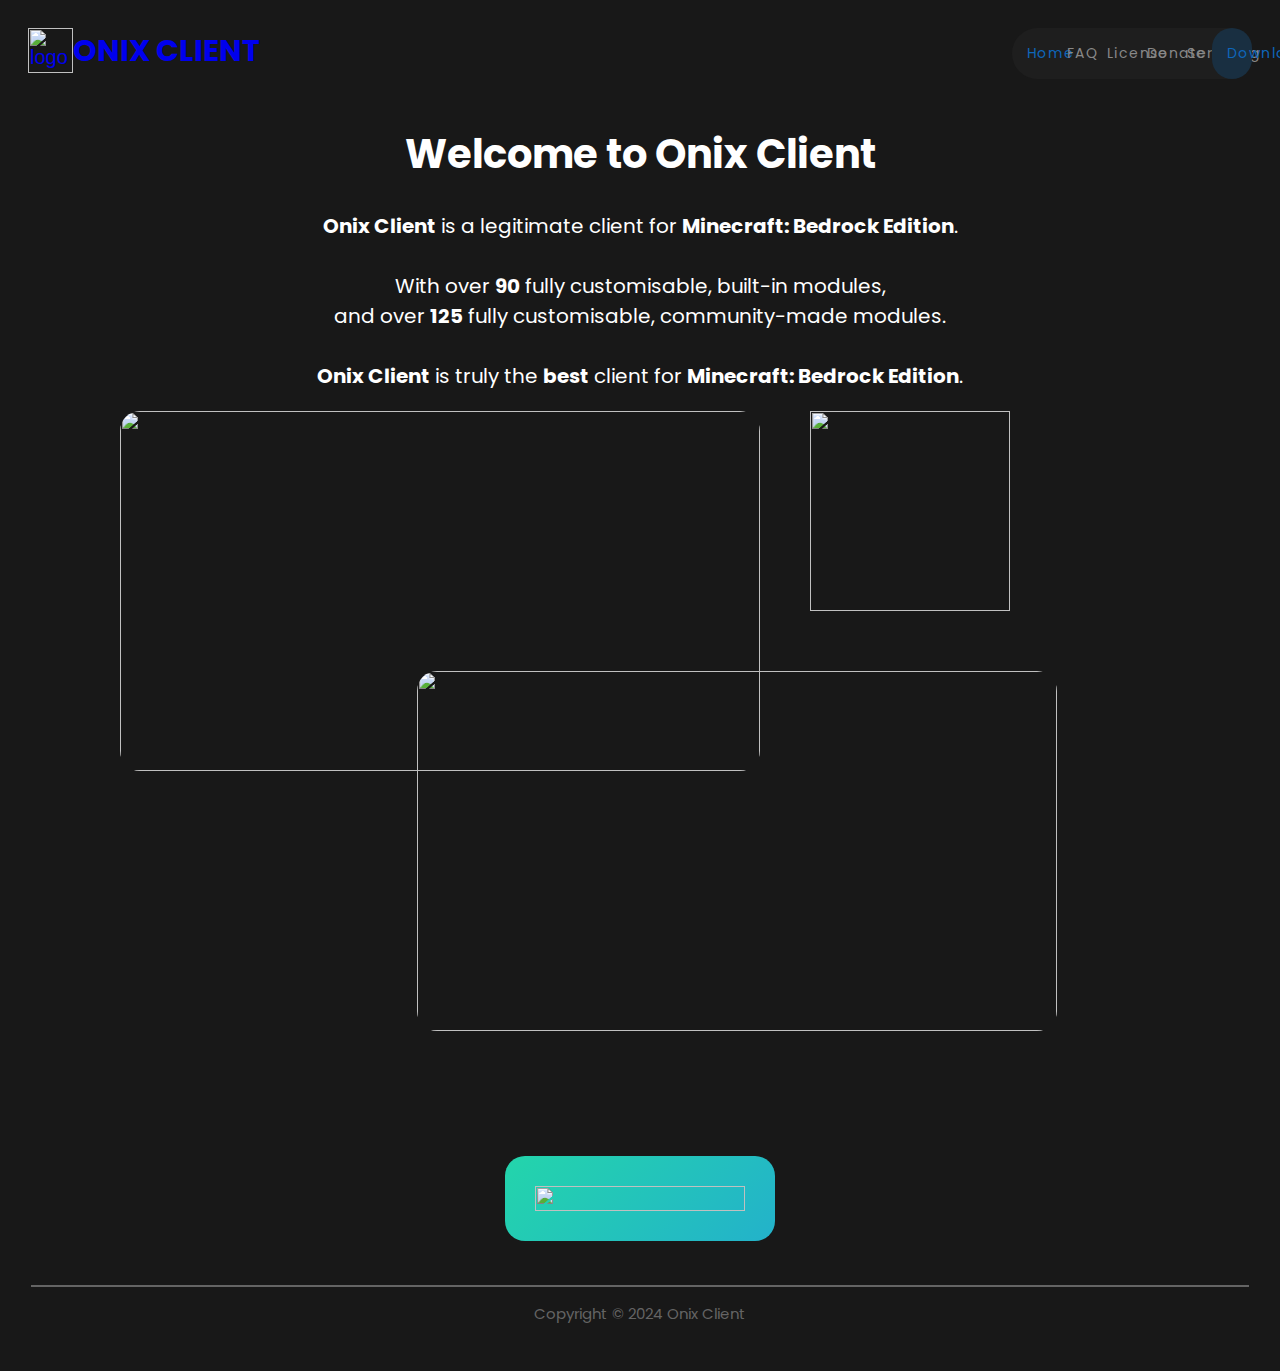
==== commit d6a03938: "Update index.html" ====
--- a/index.html
+++ b/index.html
@@ -1,7 +1,7 @@
 <html><head>
     <script async="" src="https://pagead2.googlesyndication.com/pagead/js/adsbygoogle.js?client=ca-pub-8810880028192246" crossorigin="anonymous"></script>
     <meta http-equiv="CONTENT-TYPE" content="text/html; charset=UTF-8">
-    <link rel="stylesheet" href="styles/style.css">
+    <link rel="stylesheet" href="assets/styles.css">
     <link rel="icon" type="onixlogo" href="favicon.ico">
     <title>Onix Client</title>
     <meta content="Onix Client" property="og:title">
--- a/assets/styles.css
+++ b/assets/styles.css
@@ -0,0 +1,283 @@
+@import url('https://fonts.googleapis.com/css2?family=Poppins:wght@400;700&display=swap');
+
+html, body {
+    font-family: "Roboto", sans-serif;
+    background: #181818;
+    color: white;
+    font-size: 20px;
+    padding: 10px;
+}
+
+.grow {
+  transition: all .2s ease-in-out;
+}
+.grow:hover {
+  transform: scale(1.1);
+}
+
+.navbar {
+    float: right;
+    background: #1e1e1e;
+    border-radius: 30px;
+}
+
+.navbar a {
+  transition: 0.3s;
+  text-decoration: none;
+	border-radius: 30px;
+	text-align: center;
+	padding: 15px 15px;
+  font-family: 'Poppins', sand-serif;
+  font-weight: 400;
+	font-size: 14px;
+	letter-spacing: 0.1em;
+	color: #888888;
+	float: left;
+	max-width: 10;
+}
+
+.navbar a:hover {
+	color: white;
+}
+
+.navbar a.active {
+    color: #0e66ba;
+}
+
+.navbar a.download {
+    color:#0e66ba;
+    background: #192f41;
+}
+
+.navbar a.download:hover {
+  color: #83daff;
+}
+.downloadButton {
+  transition: 0.3s;
+  background: #192f41;
+  padding: 18px 18px;
+  border-radius: 17px;
+  color: #83daff;
+}
+.downloadButton a {
+  transition: 0.3s;
+  color: white;
+  text-decoration: none;
+  text-align: center;
+  font-family: 'Poppins', sand-serif;
+  font-weight: 400;
+  font-size: 30px;
+  letter-spacing: 0.1em;
+  float: center;
+  max-width: 10;
+}
+.downloadButton a:hover{
+  color: white;
+}
+.downloadButton a.active {
+    color: #0e66ba;
+}
+
+
+.downloadButton:hover {
+  background: #0e66ba;
+  color: white;
+}
+
+.downloadButton:active {
+  background: #0e66ba;
+  color: white;
+}
+
+
+.topbar img{
+ float: left;
+}
+
+.centerdiv {
+    text-align: center;
+    animation: TransitionIn 1s;
+}
+
+.cb {
+    border: 2px solid #333333;
+    background: #111111;
+    border-radius: 30px;
+    padding: 20px;
+    justify-content: center;
+    align-items: center;
+    text-align: center;
+}
+
+.cb b {
+    color: #0e66ba;
+}
+
+.name {
+  animation: TextAnimation 1.7s infinite alternate;
+}
+
+h2 {
+   font-family: 'Poppins', sand-serif;
+}
+
+p {
+  font-family: 'Poppins', sand-serif;
+}
+footer {
+  text-align: center;
+  text-decoration: none;
+  font-size: 15px;
+  padding: 3px;
+  color: rgb(100, 100, 100);
+}
+.images {
+  justify-content: center;
+  border-radius: 10px;
+}
+.overlapA {
+    position: relative;
+    left: -200px;
+    border-radius: 20px;
+    justify-content: center;
+    align-items: center;
+    transition: all .4s ease-in-out;
+    animation: gradient 1s linear infinite;
+}
+.overlapA:hover {
+    transform: scale(1.05);
+    rotate: -2deg;
+    animation: linear 1s ease-in-out infinite;
+}
+
+.overlapB {
+    position: relative;
+    top: -100px;
+    left: 200px;
+    border-radius: 20px;
+    justify-content: center;
+    align-items: center;
+    transition: all .4s ease-in-out;
+    animation: linear-gradient 1s linear infinite;
+}
+
+.overlapB:hover {
+  transform: scale(1.05);
+  rotate: 2deg;
+}
+
+.overlapC {
+    position: relative;
+    top: -520px;
+    left: -53px;
+    transition: all .4s ease-in-out;
+    animation: gradient 1s linear infinite;
+}
+
+.overlapC:hover {
+  transform: scale(1.05);
+  transition: 1s ease-in-out;
+  rotate: -360deg;
+}
+
+.name {
+  float: left;
+  font-family: 'Poppins', sans-serif;
+  font-size: 30px;
+  font-weight: 700;
+  text-decoration: none;
+}
+.logothing {
+  transition: all .5s ease-in-out;
+  position: absolute;
+}
+
+.logothing:hover {
+  transform: scale(1.1);
+}
+
+.download {
+  transition: all .2s ease-in-out;
+  float: center;
+  padding: 40px;
+  border-radius: 40px;
+}
+
+.download:hover {
+  transform: scale(1.1);
+}
+
+hr {
+  border: 1px solid rgb(100, 100, 100);
+}
+@keyframes TransitionIn {
+  from {
+    opacity: 0;
+    transform: translateY(100px);
+  }
+  
+  to {
+    opacity: 1;
+    transform: translateY(0px);
+  }
+}
+
+@keyframes TextAnimation {
+  0% {
+    color: #0e66ba;
+  }
+  100% {
+    color: #83daff;
+  }
+  from {
+    opacity: 0.5;
+  }
+  
+  to {
+    opacity: 1;
+  }
+}
+@keyframes EnlargeText {
+  0% {
+    font-size: 40px;
+  }
+  100% {
+    font-size: 50px;
+  }
+}
+
+.chroma {
+	background: linear-gradient(-45deg, #ee7752, #e73c7e, #23a6d5, #23d5ab);
+	background-size: 400% 400%;
+	animation: gradient 15s ease infinite;
+  transition: all 30s ease-in-out;
+  float: center;
+  padding: 30px;
+  border-radius: 20px;;
+}
+
+.chroma:hover {
+  transform: scale(20);
+  /* rotate: 360deg; */
+  animation: gradient 15s ease infinite;
+}
+
+/* @keyframes rotate {
+	0% {
+	  transform: rotate(0deg);
+	}
+	100% {
+	  transform: rotate(360deg);
+	}
+} */
+@keyframes gradient {
+	0% {
+		background-position: 0% 50%;
+	}
+	50% {
+		background-position: 100% 50%;
+	}
+	100% {
+		background-position: 0% 50%;
+	}
+}
